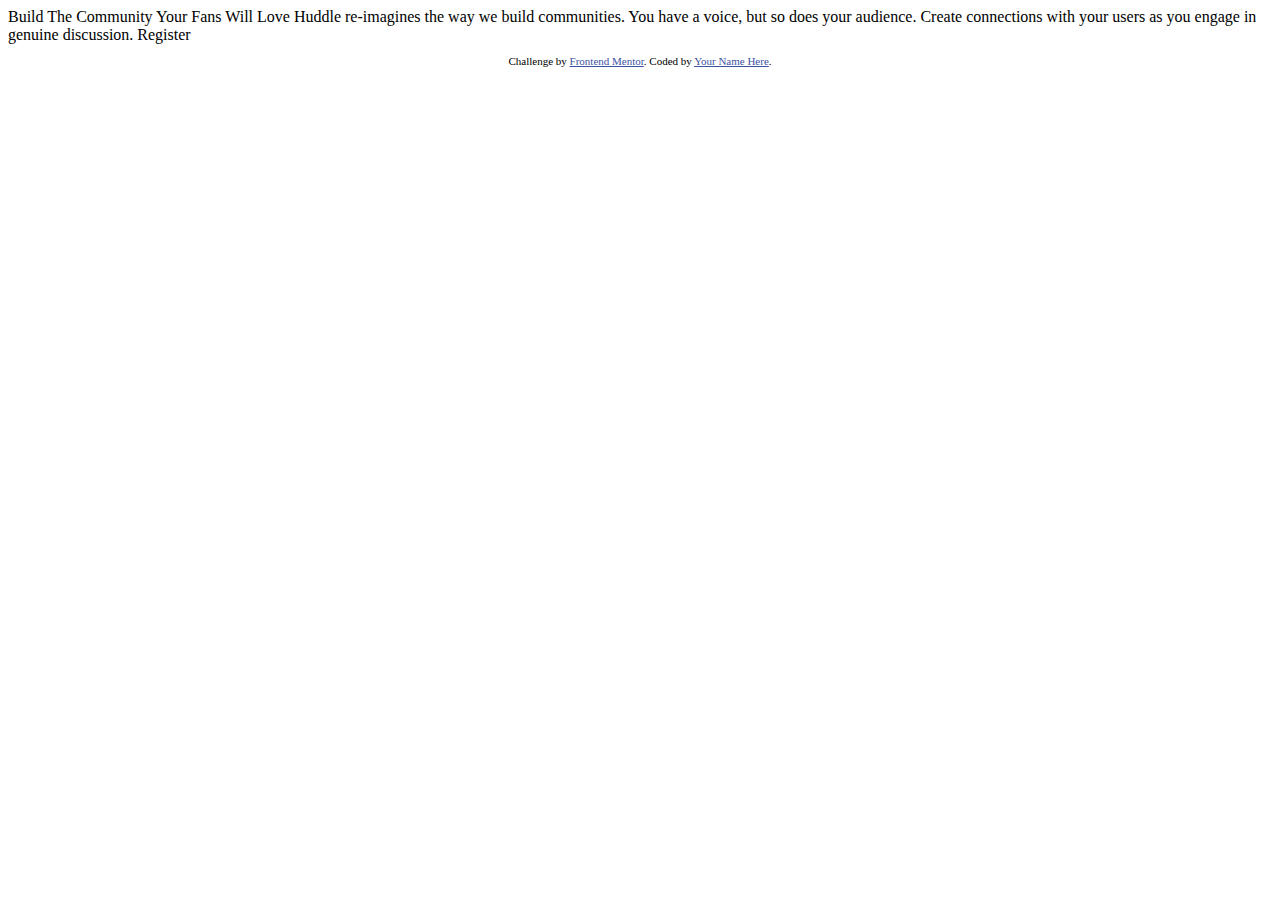
==== huddle-landing-page-with-single-introductory-section-master/index.html @ b8b886c6 "Initial commit" ====
<!DOCTYPE html>
<html lang="en">
<head>
  <meta charset="UTF-8">
  <meta name="viewport" content="width=device-width, initial-scale=1.0"> <!-- displays site properly based on user's device -->

  <link rel="icon" type="image/png" sizes="32x32" href="./images/favicon-32x32.png">
  
  <title>Frontend Mentor | Huddle landing page with single introductory section</title>

  <!-- Feel free to remove these styles or customise in your own stylesheet 👍 -->
  <style>
    .attribution { font-size: 11px; text-align: center; }
    .attribution a { color: hsl(228, 45%, 44%); }
  </style>
</head>
<body>

  Build The Community Your Fans Will Love

  Huddle re-imagines the way we build communities. You have a voice, but so does your audience. 
  Create connections with your users as you engage in genuine discussion. 

  Register

  <footer>
    <p class="attribution">
      Challenge by <a href="https://www.frontendmentor.io?ref=challenge" target="_blank">Frontend Mentor</a>. 
      Coded by <a href="#">Your Name Here</a>.
    </p>
  </footer>
</body>
</html>
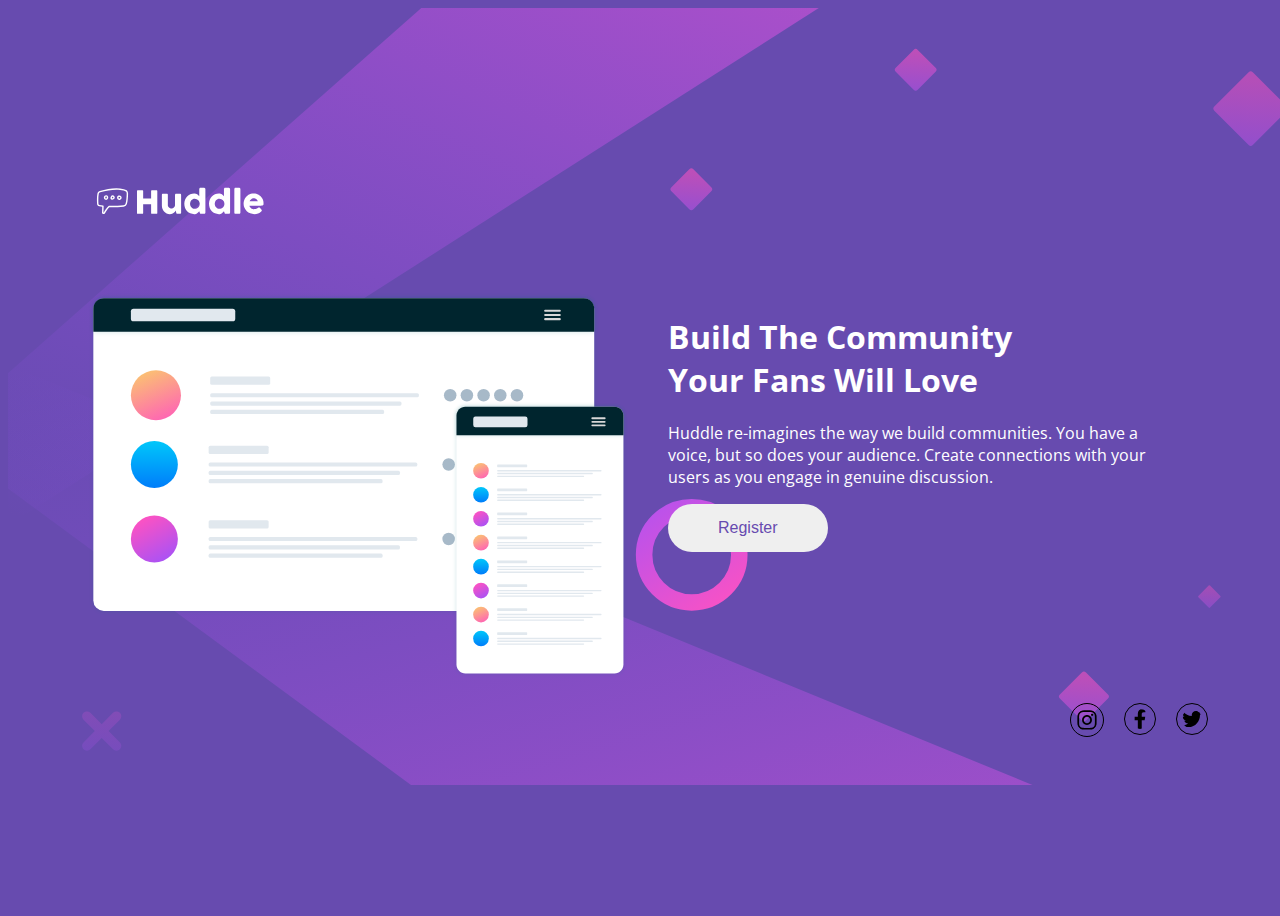
==== commit 1a3bd0bf: "Update 13/07/2023 19:27" ====
--- a/huddle-landing-page-with-single-introductory-section-master/index.html
+++ b/huddle-landing-page-with-single-introductory-section-master/index.html
@@ -6,28 +6,44 @@
 
   <link rel="icon" type="image/png" sizes="32x32" href="./images/favicon-32x32.png">
   
-  <title>Frontend Mentor | Huddle landing page with single introductory section</title>
+  <title>Huddle landing page with single introductory section</title>
 
   <!-- Feel free to remove these styles or customise in your own stylesheet 👍 -->
   <style>
     .attribution { font-size: 11px; text-align: center; }
     .attribution a { color: hsl(228, 45%, 44%); }
   </style>
+  <link rel="preconnect" href="https://fonts.googleapis.com">
+  <link rel="preconnect" href="https://fonts.gstatic.com" crossorigin>
+  <link href="https://fonts.googleapis.com/css2?family=Big+Shoulders+Display:wght@700&family=Fraunces:wght@700&family=Inter:wght@400;700&family=Karla:wght@400;700&family=Kumbh+Sans:wght@400;700&family=League+Spartan:wght@400;500;700&family=Lexend+Deca&family=Montserrat:wght@500;700&family=Open+Sans&family=Outfit:wght@300;400;600;700&family=Poppins:wght@200;400;600&family=Red+Hat+Display:wght@500;700;900&family=Roboto:wght@400;500;700&display=swap" rel="stylesheet">
+  <link rel="preconnect" href="https://fonts.googleapis.com">
+  <link rel="preconnect" href="https://fonts.gstatic.com" crossorigin>
+  <link href="https://fonts.googleapis.com/css2?family=Big+Shoulders+Display:wght@700&family=Fraunces:wght@700&family=Inter:wght@400;700&family=Karla:wght@400;700&family=Kumbh+Sans:wght@400;700&family=League+Spartan:wght@400;500;700&family=Lexend+Deca&family=Montserrat:wght@500;700&family=Open+Sans&family=Outfit:wght@300;400;600;700&family=Poppins:wght@200;400;600&family=Red+Hat+Display:wght@500;700;900&family=Roboto:wght@400;500;700&display=swap" rel="stylesheet">
 </head>
-<body>
-
-  Build The Community Your Fans Will Love
-
-  Huddle re-imagines the way we build communities. You have a voice, but so does your audience. 
-  Create connections with your users as you engage in genuine discussion. 
-
-  Register
-
-  <footer>
-    <p class="attribution">
-      Challenge by <a href="https://www.frontendmentor.io?ref=challenge" target="_blank">Frontend Mentor</a>. 
-      Coded by <a href="#">Your Name Here</a>.
-    </p>
-  </footer>
+<body style="background-color: hsl(257, 40%, 49%); color: white; font-family: 'Open Sans';">
+  <div style="display: flex; flex-direction: row; width: 100vw; height: 100vh; justify-content: center; align-items: center; background-image: url(./images/bg-desktop.svg); background-repeat: no-repeat;background-size: contain;">
+    <div style="display: grid;grid-template-columns: 1fr; padding: 0px 80px; min-width: 1046px;">
+      <img src="./images/logo.svg" alt="" style="width: 180px; margin-bottom: 70px;">
+      <div style="display: grid; grid-template-columns: 1fr 1fr; border: none; column-gap: 40px;">
+        <div>
+          <img src="./images/illustration-mockups.svg" alt="" style="width: 100%;">
+        </div>
+        <div>
+          <h1 style="width: 70%; font-size: Poppins;">Build The Community Your Fans Will Love</h1> 
+  
+          <p style="width: 92%;">Huddle re-imagines the way we build communities. You have a voice, but so does your audience. 
+            Create connections with your users as you engage in genuine discussion. </p> 
+  
+          <button style="padding: 15px 50px; border-radius: 30px; border: none; color:hsl(257, 40%, 49%); font-size: 16px;">Register</button> 
+        </div>
+        
+      </div>
+      <div style="display: flex; flex-direction: row; justify-content: flex-end; column-gap: 20px; margin-top: 20px;">
+        <img src="./images/instagram (1).svg" alt="" style="width: 22px; height: 22px; border-radius: 50%; border: 1px solid black; padding: 5px;">
+        <img src="./images/facebook-f (1).svg" alt="" style="width: 20px; height: 20px; border-radius: 50%; border: 1px solid black; padding: 5px;">
+        <img src="./images/twitter (1).svg" alt="" style="width: 20px; height: 20px; border-radius: 50%; border: 1px solid black; padding: 5px;">
+      </div>
+    </div>
+  </div>
 </body>
 </html>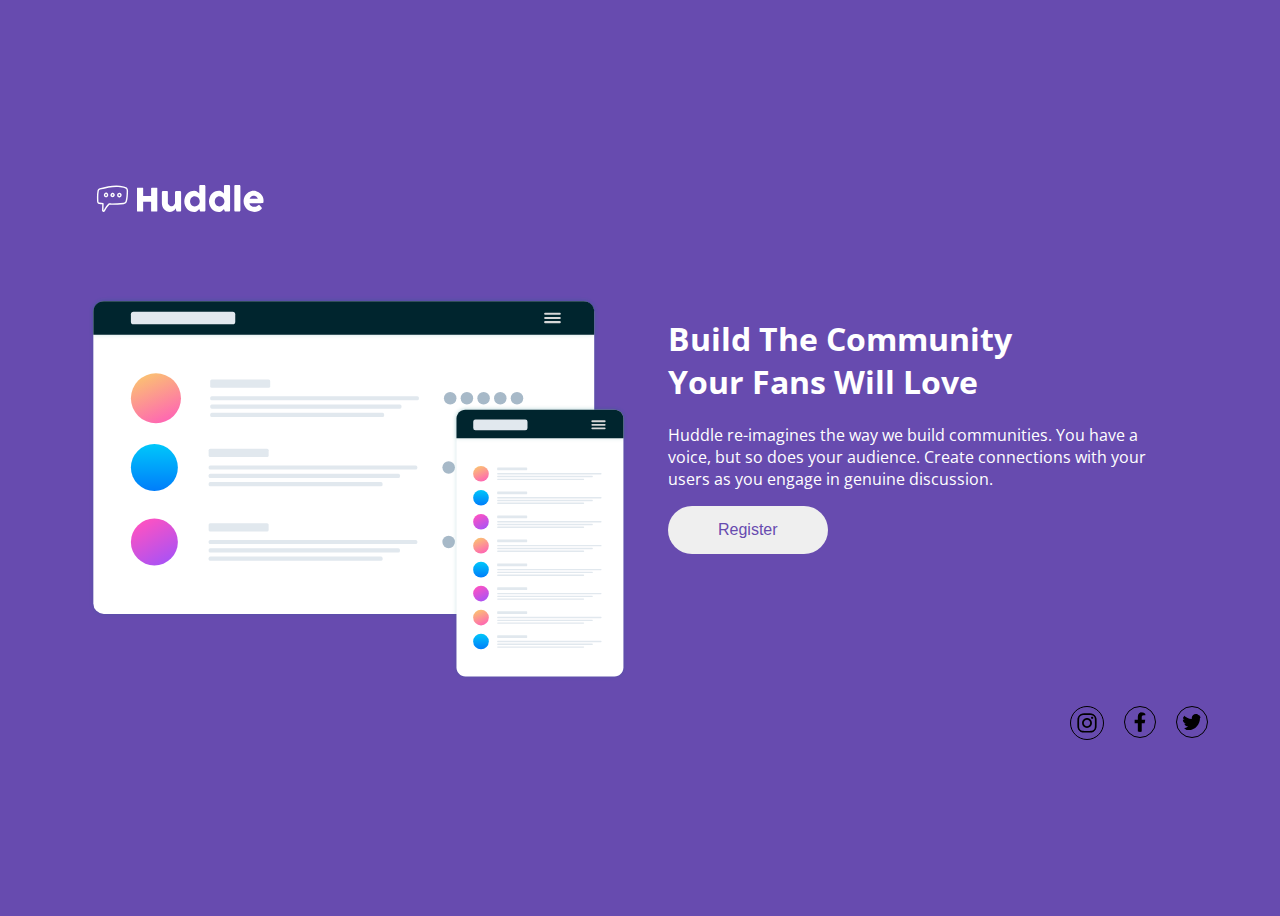
==== commit b8de4565: "update" ====
--- a/huddle-landing-page-with-single-introductory-section-master/index.html
+++ b/huddle-landing-page-with-single-introductory-section-master/index.html
@@ -13,6 +13,7 @@
     .attribution { font-size: 11px; text-align: center; }
     .attribution a { color: hsl(228, 45%, 44%); }
   </style>
+  <link rel="stylesheet" href="../styles/styles.css" type="text/css">
   <link rel="preconnect" href="https://fonts.googleapis.com">
   <link rel="preconnect" href="https://fonts.gstatic.com" crossorigin>
   <link href="https://fonts.googleapis.com/css2?family=Big+Shoulders+Display:wght@700&family=Fraunces:wght@700&family=Inter:wght@400;700&family=Karla:wght@400;700&family=Kumbh+Sans:wght@400;700&family=League+Spartan:wght@400;500;700&family=Lexend+Deca&family=Montserrat:wght@500;700&family=Open+Sans&family=Outfit:wght@300;400;600;700&family=Poppins:wght@200;400;600&family=Red+Hat+Display:wght@500;700;900&family=Roboto:wght@400;500;700&display=swap" rel="stylesheet">
@@ -20,28 +21,33 @@
   <link rel="preconnect" href="https://fonts.gstatic.com" crossorigin>
   <link href="https://fonts.googleapis.com/css2?family=Big+Shoulders+Display:wght@700&family=Fraunces:wght@700&family=Inter:wght@400;700&family=Karla:wght@400;700&family=Kumbh+Sans:wght@400;700&family=League+Spartan:wght@400;500;700&family=Lexend+Deca&family=Montserrat:wght@500;700&family=Open+Sans&family=Outfit:wght@300;400;600;700&family=Poppins:wght@200;400;600&family=Red+Hat+Display:wght@500;700;900&family=Roboto:wght@400;500;700&display=swap" rel="stylesheet">
 </head>
-<body style="background-color: hsl(257, 40%, 49%); color: white; font-family: 'Open Sans';">
-  <div style="display: flex; flex-direction: row; width: 100vw; height: 100vh; justify-content: center; align-items: center; background-image: url(./images/bg-desktop.svg); background-repeat: no-repeat;background-size: contain;">
-    <div style="display: grid;grid-template-columns: 1fr; padding: 0px 80px; min-width: 1046px;">
-      <img src="./images/logo.svg" alt="" style="width: 180px; margin-bottom: 70px;">
-      <div style="display: grid; grid-template-columns: 1fr 1fr; border: none; column-gap: 40px;">
+<body>
+  <div class="centering-container">
+    <div class="main-container">
+      <div class="logo-container">
+        <img class="logo" src="./images/logo.svg" alt="">
+      </div>
+      <div class="illustration-main-paragraph-container">
         <div>
-          <img src="./images/illustration-mockups.svg" alt="" style="width: 100%;">
+          <img class="illustration-image" src="./images/illustration-mockups.svg" alt="">
         </div>
-        <div>
-          <h1 style="width: 70%; font-size: Poppins;">Build The Community Your Fans Will Love</h1> 
+        <div class="heading-main-paragraph-button">
+          <h1 class="heading">Build The Community Your Fans Will Love</h1> 
   
-          <p style="width: 92%;">Huddle re-imagines the way we build communities. You have a voice, but so does your audience. 
+          <p class="main-paragraph">Huddle re-imagines the way we build communities. You have a voice, but so does your audience. 
             Create connections with your users as you engage in genuine discussion. </p> 
-  
-          <button style="padding: 15px 50px; border-radius: 30px; border: none; color:hsl(257, 40%, 49%); font-size: 16px;">Register</button> 
+          
+          <div class="button-container">
+            <button class="register-button">Register</button>
+          </div>
+           
         </div>
         
       </div>
-      <div style="display: flex; flex-direction: row; justify-content: flex-end; column-gap: 20px; margin-top: 20px;">
-        <img src="./images/instagram (1).svg" alt="" style="width: 22px; height: 22px; border-radius: 50%; border: 1px solid black; padding: 5px;">
-        <img src="./images/facebook-f (1).svg" alt="" style="width: 20px; height: 20px; border-radius: 50%; border: 1px solid black; padding: 5px;">
-        <img src="./images/twitter (1).svg" alt="" style="width: 20px; height: 20px; border-radius: 50%; border: 1px solid black; padding: 5px;">
+      <div class="icon-flex-container">
+        <img class="instagram-icon icon" src="./images/instagram (1).svg" alt="">
+        <img class="facebook-icon icon" src="./images/facebook-f (1).svg" alt="">
+        <img class="twitter-icon icon" src="./images/twitter (1).svg" alt="">
       </div>
     </div>
   </div>
--- a/styles/styles.css
+++ b/styles/styles.css
@@ -0,0 +1,144 @@
+body{
+  background-color: hsl(257, 40%, 49%); 
+  color: white; 
+  font-family: 'Open Sans';
+}
+
+.centering-container{
+  background-image: url(./images/bg-desktop.svg); 
+  background-repeat: no-repeat;
+  background-size: contain;
+}
+
+.logo{
+  width: 180px; 
+  margin-bottom: 70px;
+}
+
+.illustration-image{
+  width: 100%;
+}
+
+.heading{
+  width: 70%; 
+  font-size: Poppins;
+}
+
+.main-paragraph{
+  width: 92%;
+}
+
+.register-button{
+   
+  border: none; 
+  color:hsl(257, 40%, 49%); 
+  
+}
+
+.icon{
+  width: 20px; 
+  height: 20px; 
+  border-radius: 50%; 
+  border: 1px solid black; 
+  padding: 5px;
+}
+
+.instagram-icon{
+  width: 22px; 
+  height: 22px;
+}
+
+.icon-flex-container{
+  display: flex; 
+  flex-direction: row; 
+  column-gap: 20px; 
+  margin-top: 20px;
+}
+
+@media (min-width: 900px){
+  .centering-container{
+    display: flex; 
+    flex-direction: row; 
+    width: 100vw; 
+    height: 100vh; 
+    justify-content: center; 
+    align-items: center; 
+  }
+
+  .main-container{
+    display: grid;
+    grid-template-columns: 1fr; 
+  
+  }
+
+  .illustration-main-paragraph-container{
+    display: grid; 
+    grid-template-columns: 1fr 1fr; 
+    border: none; 
+    column-gap: 40px;
+  }
+
+  .main-container{
+    padding: 0px 80px; 
+    min-width: 1046px;
+  }
+
+  .register-button{
+    padding: 15px 50px; 
+    border-radius: 30px;
+    font-size: 16px;
+  }
+
+  .icon-flex-container{
+    justify-content: flex-end; 
+  }
+}
+
+@media (max-width: 899px){
+  .main-container{
+    padding: 2rem;
+  }
+
+  .logo.container{
+    display: flex;
+    flex-direction: row;
+    justify-content: flex-start;
+  }
+
+  .logo{
+    width: 50%;
+  }
+
+  .heading{
+    font-size: 120%;
+    text-align: center;
+    margin: 3rem auto 1rem;
+  }
+
+  .main-paragraph{
+    font-size: 80%;
+    text-align: center;
+    margin: 0 auto 1rem;
+  }
+
+  .register-button{
+    display: inline-block;
+    width: 60%;
+    padding: 3%; 
+    border-radius: 30px; 
+    border: none; 
+    color:hsl(257, 40%, 49%); 
+    font-size: 70%;
+  }
+
+  .button-container{
+    display: flex;
+    flex-direction: row;
+    justify-content: center;
+  }
+
+  .icon-flex-container{
+    justify-content: center;
+    column-gap: 4%;
+  }
+}